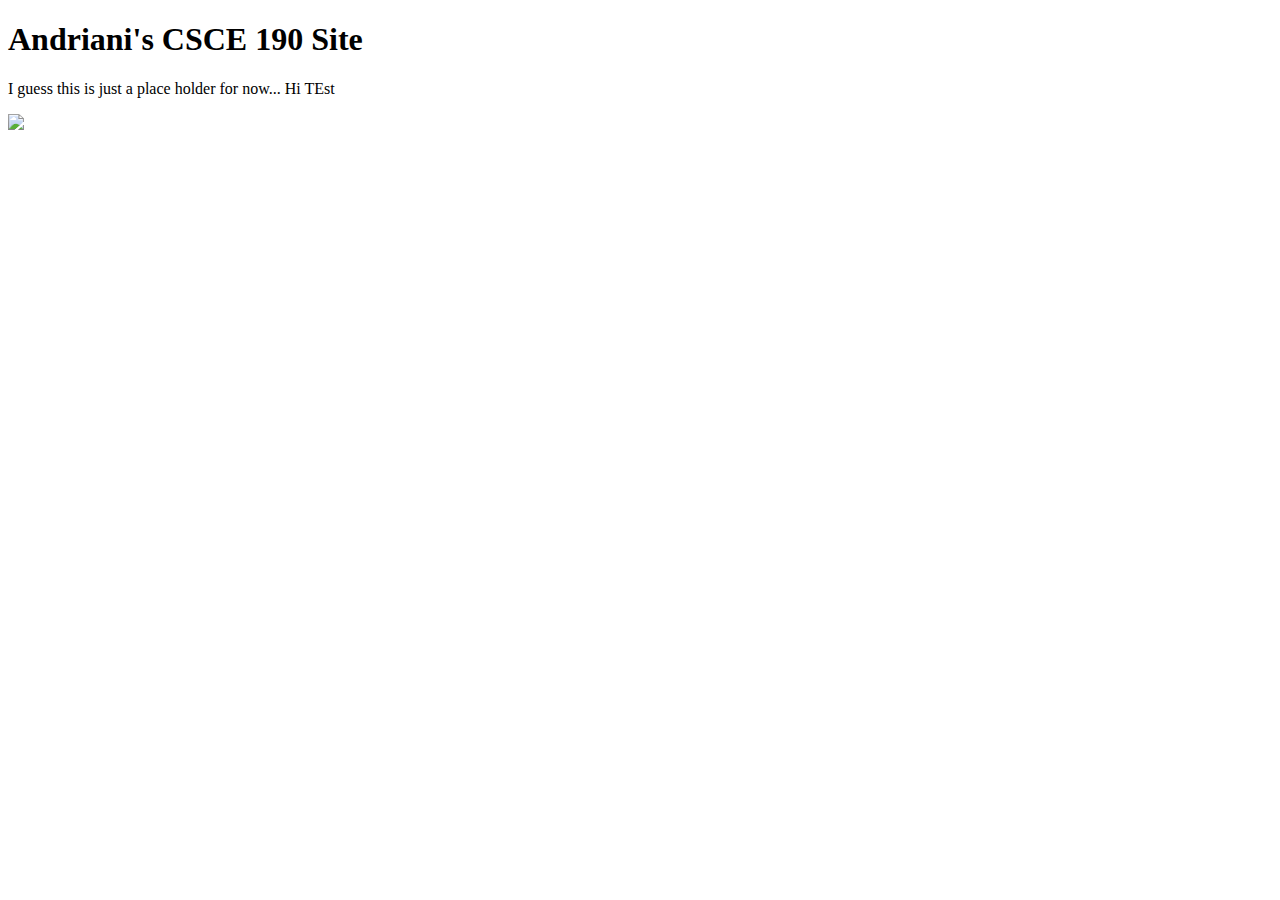
==== index.html @ b97e7e90 "index:" ====
<!DOCTYPE html>
<html>

    <head>
        <title> CSCE 190: Andriani Perez</title>
    </head>
    <body>
        <h1> Andriani's CSCE 190 Site </h1>

        <p>I guess this is just a place holder for now... Hi TEst</p>
        <section class="assignment">
            <img src="img\ProblemStatement.png">
        </section>
    </body>
</html>
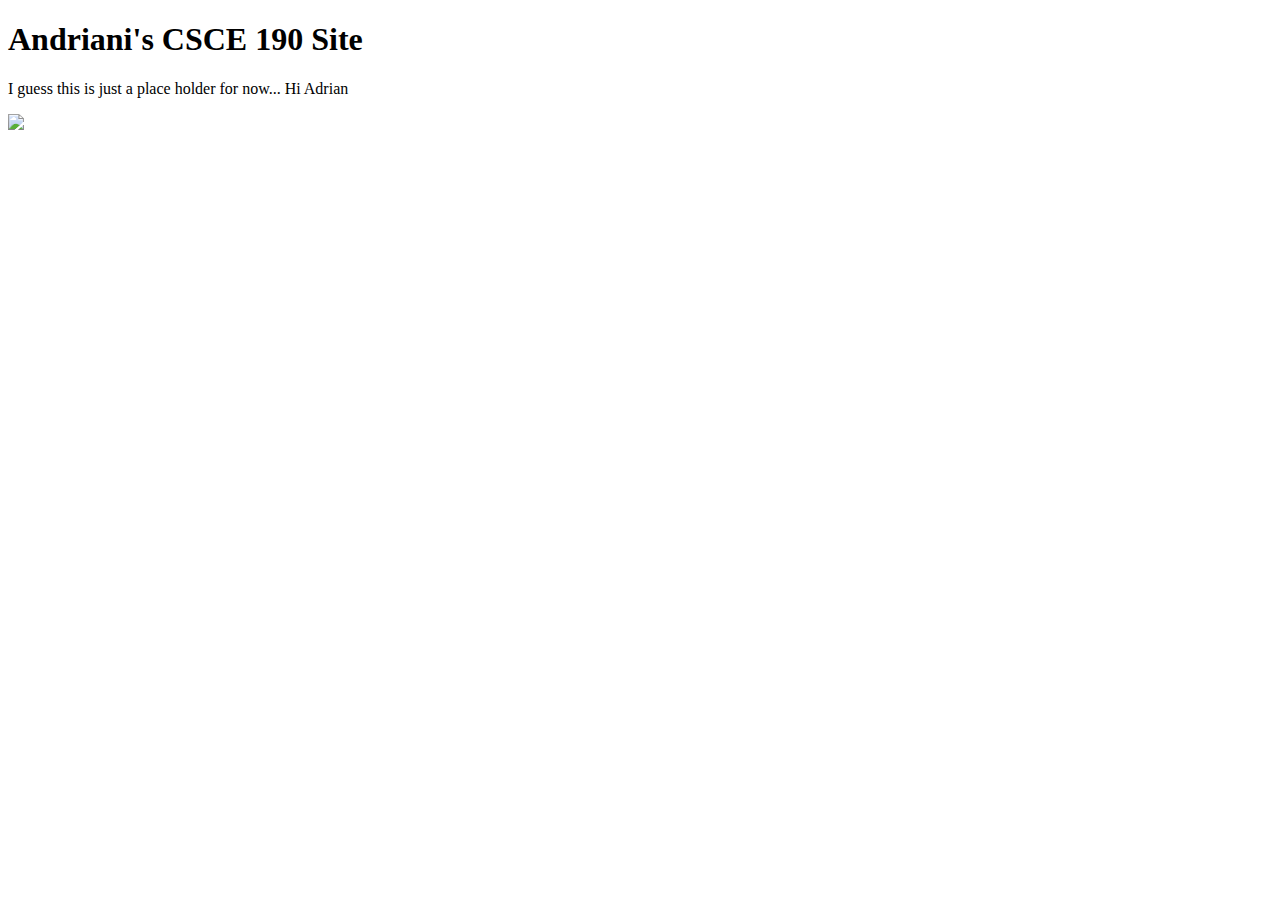
==== commit f36f5fa5: "git commit -m "testing visual studio code commit"" ====
--- a/index.html
+++ b/index.html
@@ -7,7 +7,7 @@
     <body>
         <h1> Andriani's CSCE 190 Site </h1>
 
-        <p>I guess this is just a place holder for now... Hi TEst</p>
+        <p>I guess this is just a place holder for now... Hi Adrian</p>
         <section class="assignment">
             <img src="img\ProblemStatement.png">
         </section>
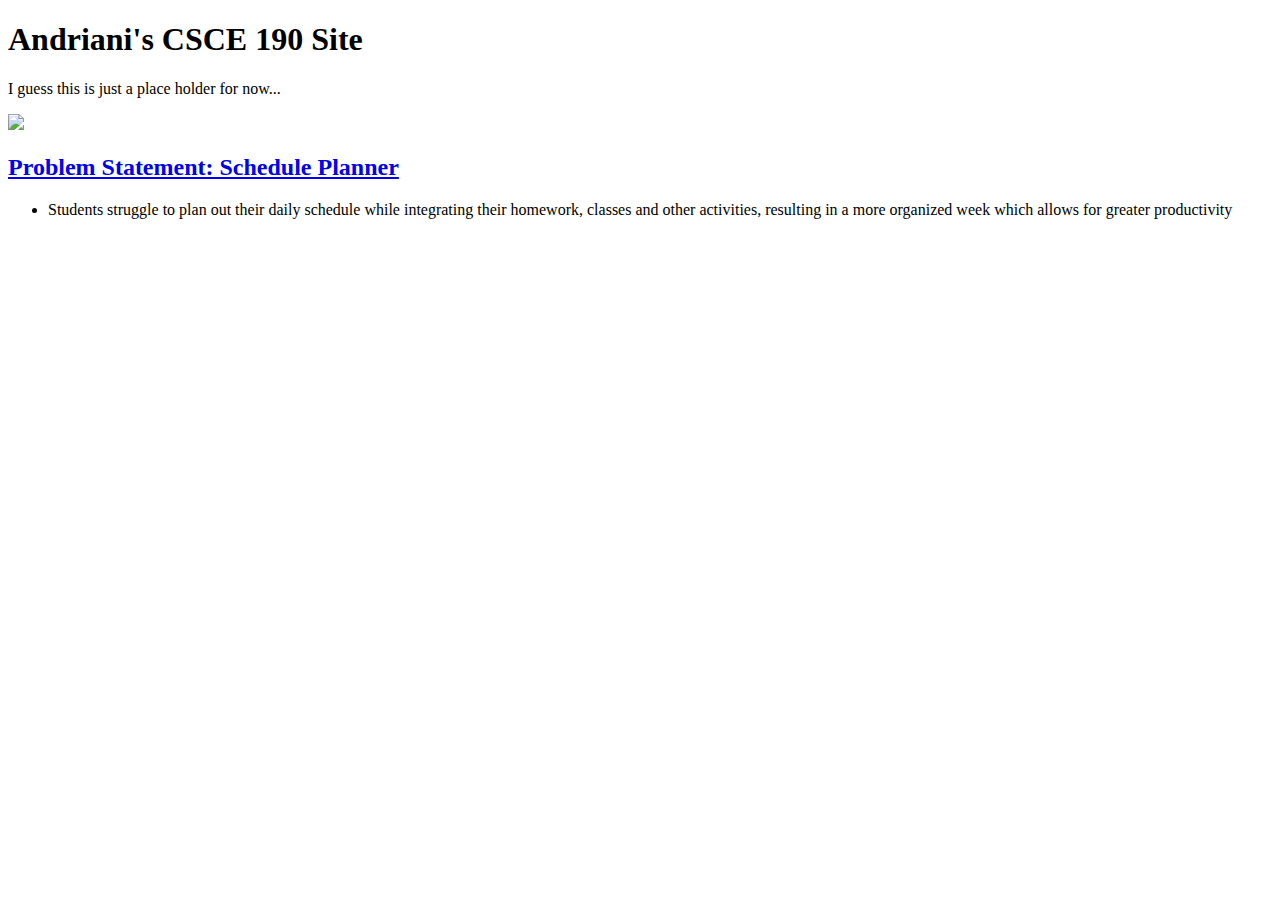
==== commit 54a2d54d: "Add links to PDF File ProblemStatement" ====
--- a/index.html
+++ b/index.html
@@ -7,9 +7,13 @@
     <body>
         <h1> Andriani's CSCE 190 Site </h1>
 
-        <p>I guess this is just a place holder for now... Hi Adrian</p>
+        <p>I guess this is just a place holder for now...</p>
         <section class="assignment">
-            <img src="img\ProblemStatement.png">
+            <a href="pdf/ProblemStatement.pdf"> <img src="img\ProblemStatement.png"> </a>
+           <a href="pdf/ProblemStatement.pdf"> <h2>Problem Statement: Schedule Planner</h2> </a>
+            <ul>
+                <li>Students struggle to plan out their daily schedule while integrating their homework, classes and other activities, resulting in a more organized week which allows for greater productivity</li>
+            </ul>
         </section>
     </body>
-</html> +</html>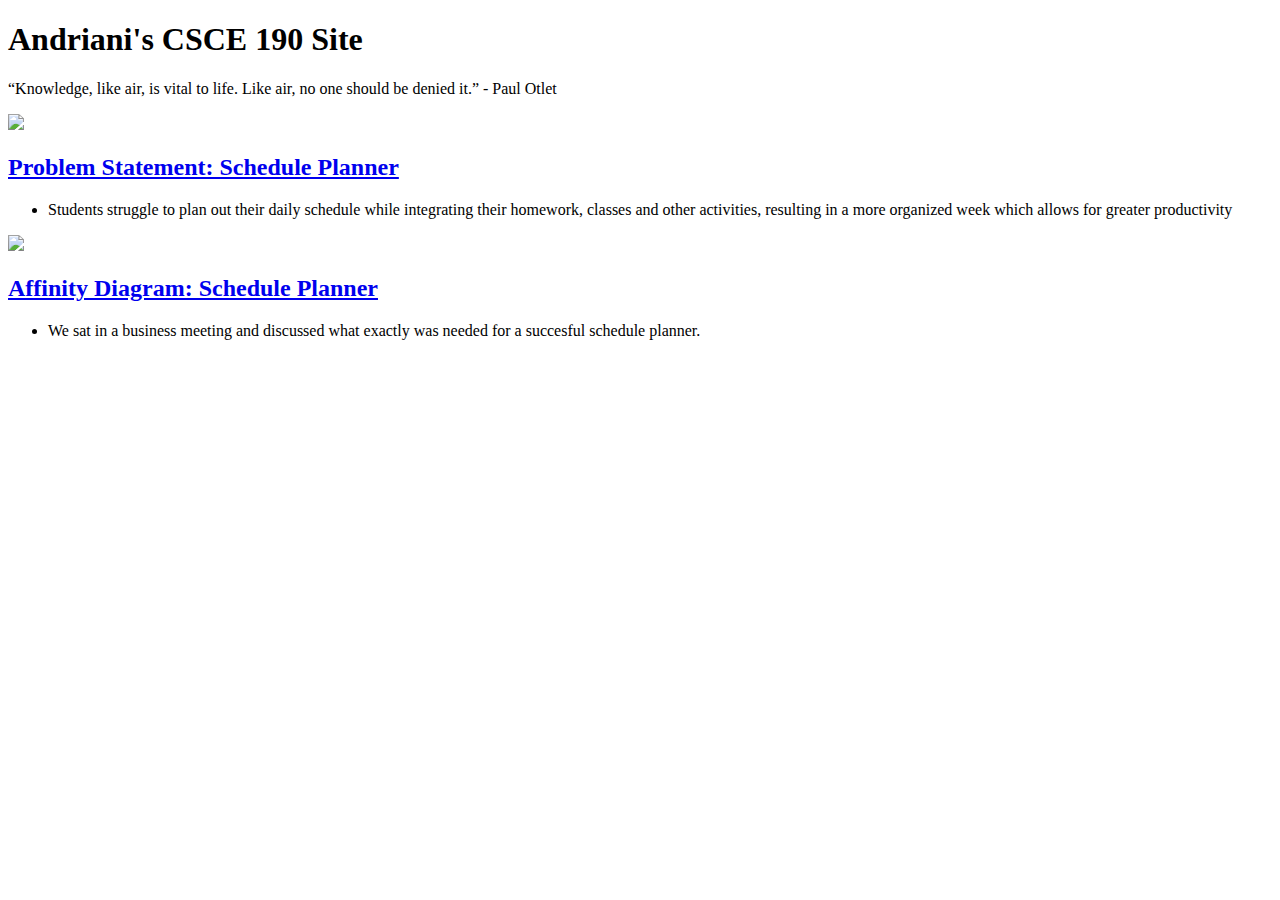
==== commit f29de1fb: "add author to quote" ====
--- a/index.html
+++ b/index.html
@@ -3,11 +3,13 @@
 
     <head>
         <title> CSCE 190: Andriani Perez</title>
+        <link rel="stylesheet" href="styles.css">
     </head>
     <body>
         <h1> Andriani's CSCE 190 Site </h1>
 
-        <p>I guess this is just a place holder for now...</p>
+        <p>“Knowledge, like air, is vital to life. Like air, no one should be denied it.” - Paul Otlet</p>
+<!-- Problem Statement-->        
         <section class="assignment">
             <a href="pdf/ProblemStatement.pdf"> <img src="img\ProblemStatement.png"> </a>
            <a href="pdf/ProblemStatement.pdf"> <h2>Problem Statement: Schedule Planner</h2> </a>
@@ -15,5 +17,14 @@
                 <li>Students struggle to plan out their daily schedule while integrating their homework, classes and other activities, resulting in a more organized week which allows for greater productivity</li>
             </ul>
         </section>
+<!-- Affinity Diagram-->
+        <section class="assignment">
+            <a href="pdf/diagram.pdf"> <img src="img/diagram.png"> </a>
+
+            <a href="pdf/diagram.pdf"> <h2> Affinity Diagram: Schedule Planner</h2> </a>
+                <ul>
+                    <li>We sat in a business meeting and discussed what exactly was needed for a succesful schedule planner. </li>
+                </ul>
+        </section>
     </body>
 </html>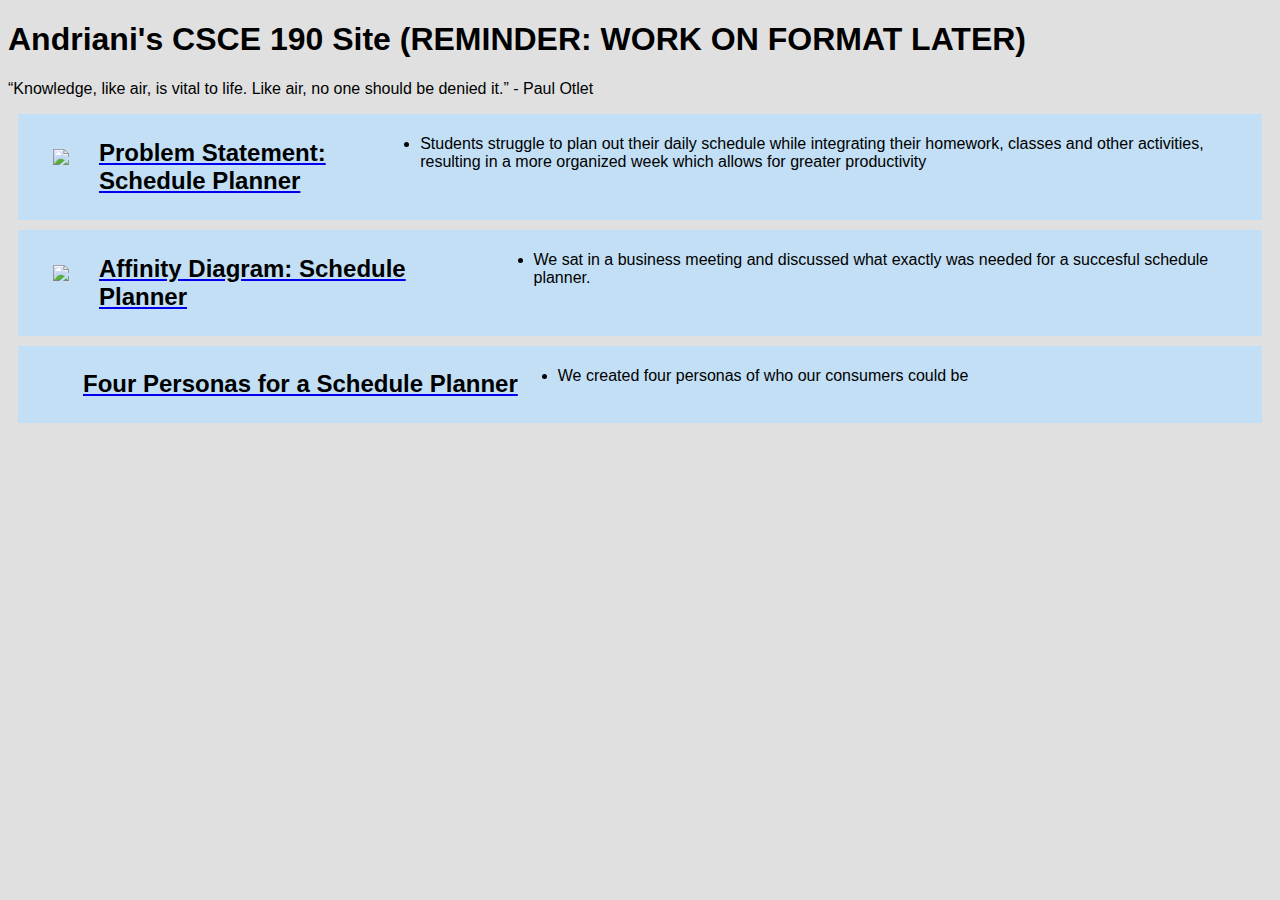
==== commit d2ce9635: "." ====
--- a/index.html
+++ b/index.html
@@ -6,12 +6,14 @@
         <link rel="stylesheet" href="styles.css">
     </head>
     <body>
-        <h1> Andriani's CSCE 190 Site </h1>
+        <h1> Andriani's CSCE 190 Site (REMINDER: WORK ON FORMAT LATER)</h1>
 
-        <p>“Knowledge, like air, is vital to life. Like air, no one should be denied it.” - Paul Otlet</p>
+        <p>“Knowledge, like air, is vital to life. Like air, no one should be denied it.” - Paul Otlet
+
+        </p>
 <!-- Problem Statement-->        
         <section class="assignment">
-            <a href="pdf/ProblemStatement.pdf"> <img src="img\ProblemStatement.png"> </a>
+            <a href="pdf/ProblemStatement.pdf"> <img src="img/problemstatementGrey.png"> </a>
            <a href="pdf/ProblemStatement.pdf"> <h2>Problem Statement: Schedule Planner</h2> </a>
             <ul>
                 <li>Students struggle to plan out their daily schedule while integrating their homework, classes and other activities, resulting in a more organized week which allows for greater productivity</li>
@@ -26,5 +28,17 @@
                     <li>We sat in a business meeting and discussed what exactly was needed for a succesful schedule planner. </li>
                 </ul>
         </section>
+
+<!-- Persona Assignment -->
+        <section class="assignment">
+            <a href="pdf/Noah_Johnsons_persona___PersonaGenerator-merged.pdf"><img src="img/Merged Personas.png" alt=""></a>
+
+            <a href="pdf/Noah_Johnsons_persona___PersonaGenerator-merged.pdf"><h2>Four Personas for a Schedule Planner</h2></a>
+            <ul>
+                <li>
+                    We created four personas of who our consumers could be
+                </li>
+            </ul>
+    </section>
     </body>
 </html>--- a/styles.css
+++ b/styles.css
@@ -0,0 +1,22 @@
+body {
+    background:rgb(224, 224, 224);
+    font-family: Arial, Helvetica, sans-serif;
+
+}
+
+.assignment {
+    background-color: rgb(194, 223, 245);
+    display:flex;
+    padding:5px;
+    margin: 10px;
+
+}
+
+.assignment img{
+    width: 750px;
+    padding: 30px;
+}
+
+h2 { 
+    color: black;
+}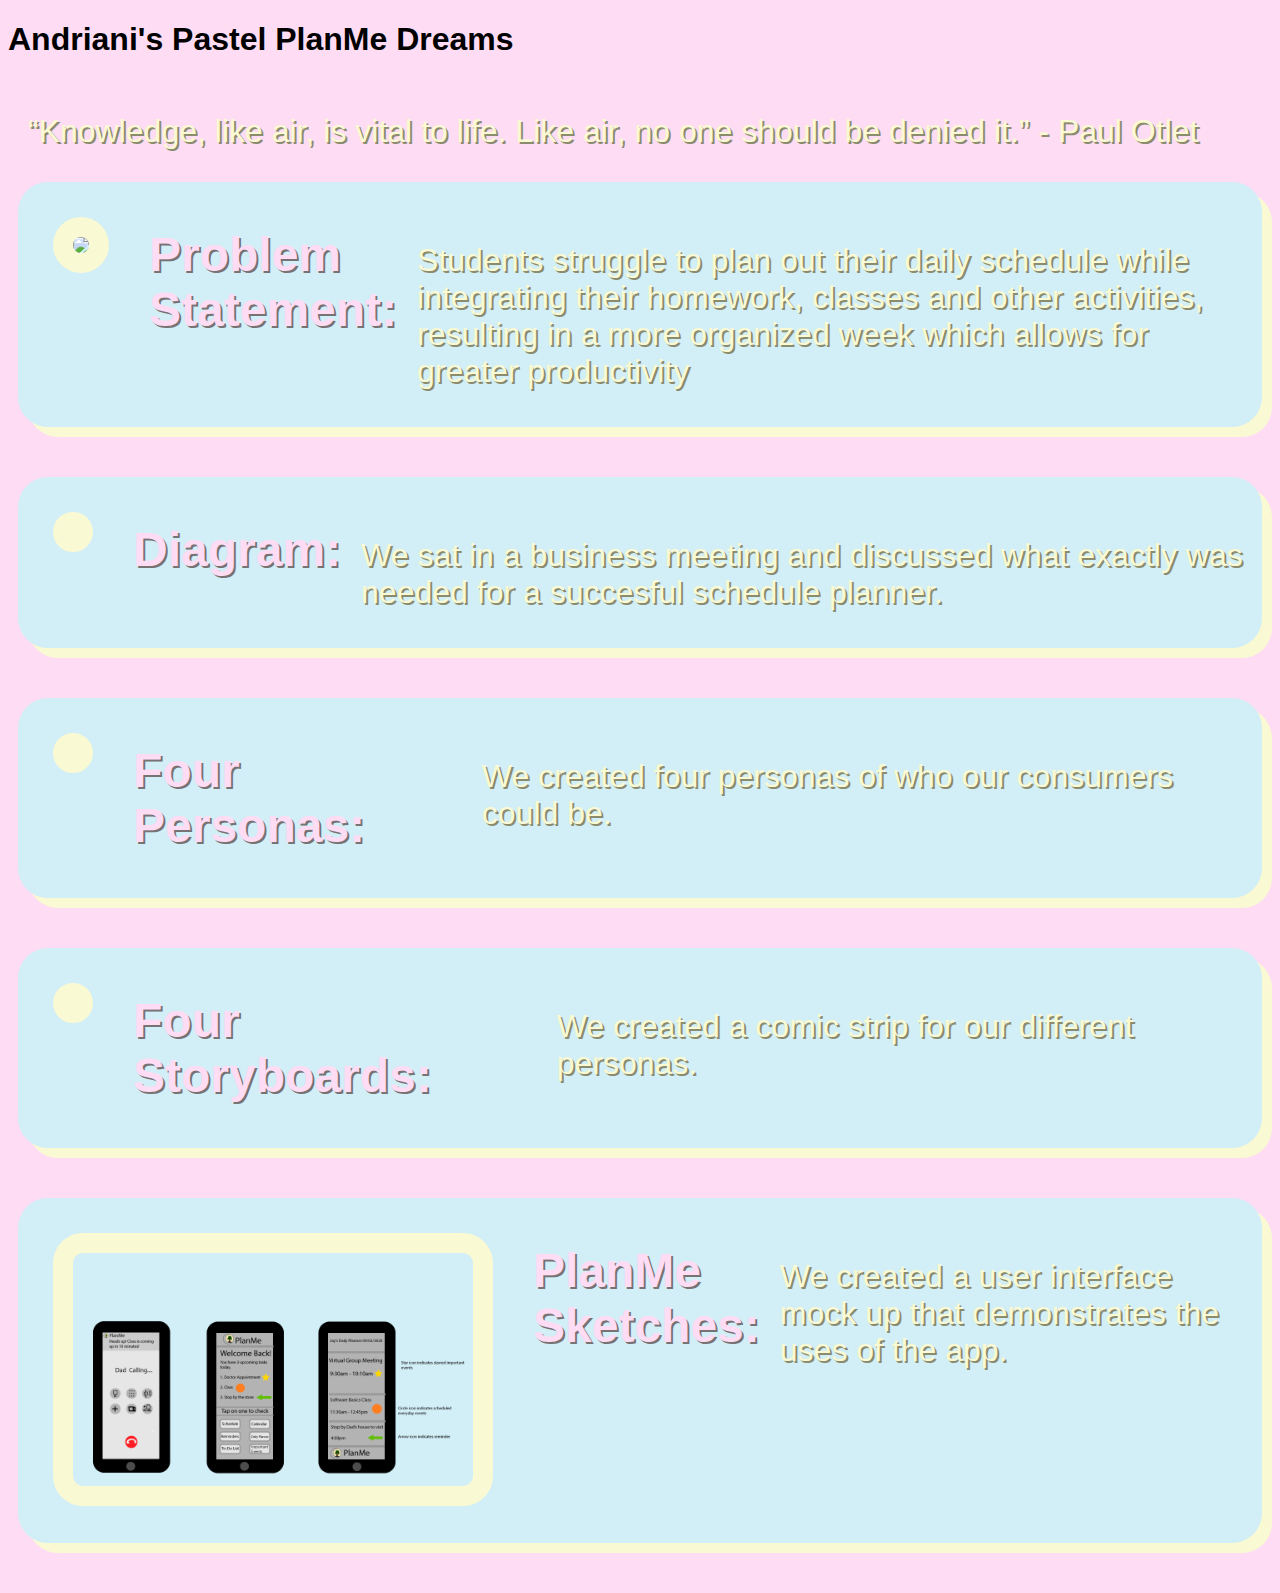
==== commit 5a07d275: "Sketches" ====
--- a/index.html
+++ b/index.html
@@ -6,7 +6,7 @@
         <link rel="stylesheet" href="styles.css">
     </head>
     <body>
-        <h1> Andriani's CSCE 190 Site (REMINDER: WORK ON FORMAT LATER)</h1>
+        <h1>Andriani's Pastel PlanMe Dreams</h1>
 
         <p>“Knowledge, like air, is vital to life. Like air, no one should be denied it.” - Paul Otlet
 
@@ -14,31 +14,50 @@
 <!-- Problem Statement-->        
         <section class="assignment">
             <a href="pdf/ProblemStatement.pdf"> <img src="img/problemstatementGrey.png"> </a>
-           <a href="pdf/ProblemStatement.pdf"> <h2>Problem Statement: Schedule Planner</h2> </a>
-            <ul>
-                <li>Students struggle to plan out their daily schedule while integrating their homework, classes and other activities, resulting in a more organized week which allows for greater productivity</li>
-            </ul>
+           <a href="pdf/ProblemStatement.pdf"> <h2>Problem Statement:</h2> </a>
+
+                <p>Students struggle to plan out their daily schedule while integrating their homework, classes and other activities, resulting in a more organized week which allows for greater productivity</p>
+
         </section>
 <!-- Affinity Diagram-->
         <section class="assignment">
-            <a href="pdf/diagram.pdf"> <img src="img/diagram.png"> </a>
+            <a href="pdf/diagram.pdf"><img src="img/diagram.png" alt=""></a>
 
-            <a href="pdf/diagram.pdf"> <h2> Affinity Diagram: Schedule Planner</h2> </a>
-                <ul>
-                    <li>We sat in a business meeting and discussed what exactly was needed for a succesful schedule planner. </li>
-                </ul>
-        </section>
+            <a href="pdf/diagram.pdf"><h2>Diagram:</h2></a>
+                <p>
+                    We sat in a business meeting and discussed what exactly was needed for a succesful schedule planner.
+                </p>
+    </section>
 
 <!-- Persona Assignment -->
         <section class="assignment">
             <a href="pdf/Noah_Johnsons_persona___PersonaGenerator-merged.pdf"><img src="img/Merged Personas.png" alt=""></a>
 
-            <a href="pdf/Noah_Johnsons_persona___PersonaGenerator-merged.pdf"><h2>Four Personas for a Schedule Planner</h2></a>
-            <ul>
-                <li>
-                    We created four personas of who our consumers could be
-                </li>
-            </ul>
+            <a href="pdf/Noah_Johnsons_persona___PersonaGenerator-merged.pdf"><h2>Four Personas:</h2></a>
+                <p>
+                    We created four personas of who our consumers could be.
+                </p>
+        </section>
+
+    <!-- Persona Assignment -->
+        <section class="assignment">
+            <a href="pdf/combinepdf.pdf"><img src="img/combinedpdf.png" alt=""></a>
+
+            <a href="pdf/combinepdf.pdf"><h2>Four Storyboards:</h2></a>
+
+                   <p> We created a comic strip for our different personas.</p>
+
+        </section>
+
+<!-- Sketches Assignment -->
+    <section class="assignment">
+        <a href="pdf/PlanMe_Sketches.pdf"><img src="img/FinalApp.jpg" alt=""></a>
+
+        <a href="pdf/PlanMe_Sketches.pdf"><h2>PlanMe Sketches:</h2></a>
+
+               <p> We created a user interface mock up that demonstrates the uses of the app.</p>
+
     </section>
+
     </body>
-</html>+</html>
--- a/styles.css
+++ b/styles.css
@@ -1,22 +1,49 @@
 body {
-    background:rgb(224, 224, 224);
+    background:#FEDCF4;
     font-family: Arial, Helvetica, sans-serif;
 
 }
 
 .assignment {
-    background-color: rgb(194, 223, 245);
+    background-color: #d2eef7;
     display:flex;
     padding:5px;
     margin: 10px;
+    border-radius: 30px;
+    margin-bottom: 50px;
+    box-shadow: 10px 10px #F9F9D3;
 
 }
 
 .assignment img{
-    width: 750px;
-    padding: 30px;
+
+    width: 400px;
+    margin: 30px;
+    margin-right: 40px;
+    border: 20px solid #F9F9D3;
+    border-radius: 30px;
 }
 
 h2 { 
-    color: black;
+    color: #FEDCF4;
+    text-shadow: 2px 2px #777273;
+    font-size: 48px;
+}
+
+p{
+    margin-top: 55px;
+    margin-left: 20px;
+    color: #F9F9D3;
+    font-size: xx-large;
+    text-shadow: 2px 2px #8b8b6d;
+
+}
+
+a{
+    text-decoration: #f9f9d3;
+    font-size: 8px;
+}
+
+.assignment a:hover{
+    color: #ff002b;
 }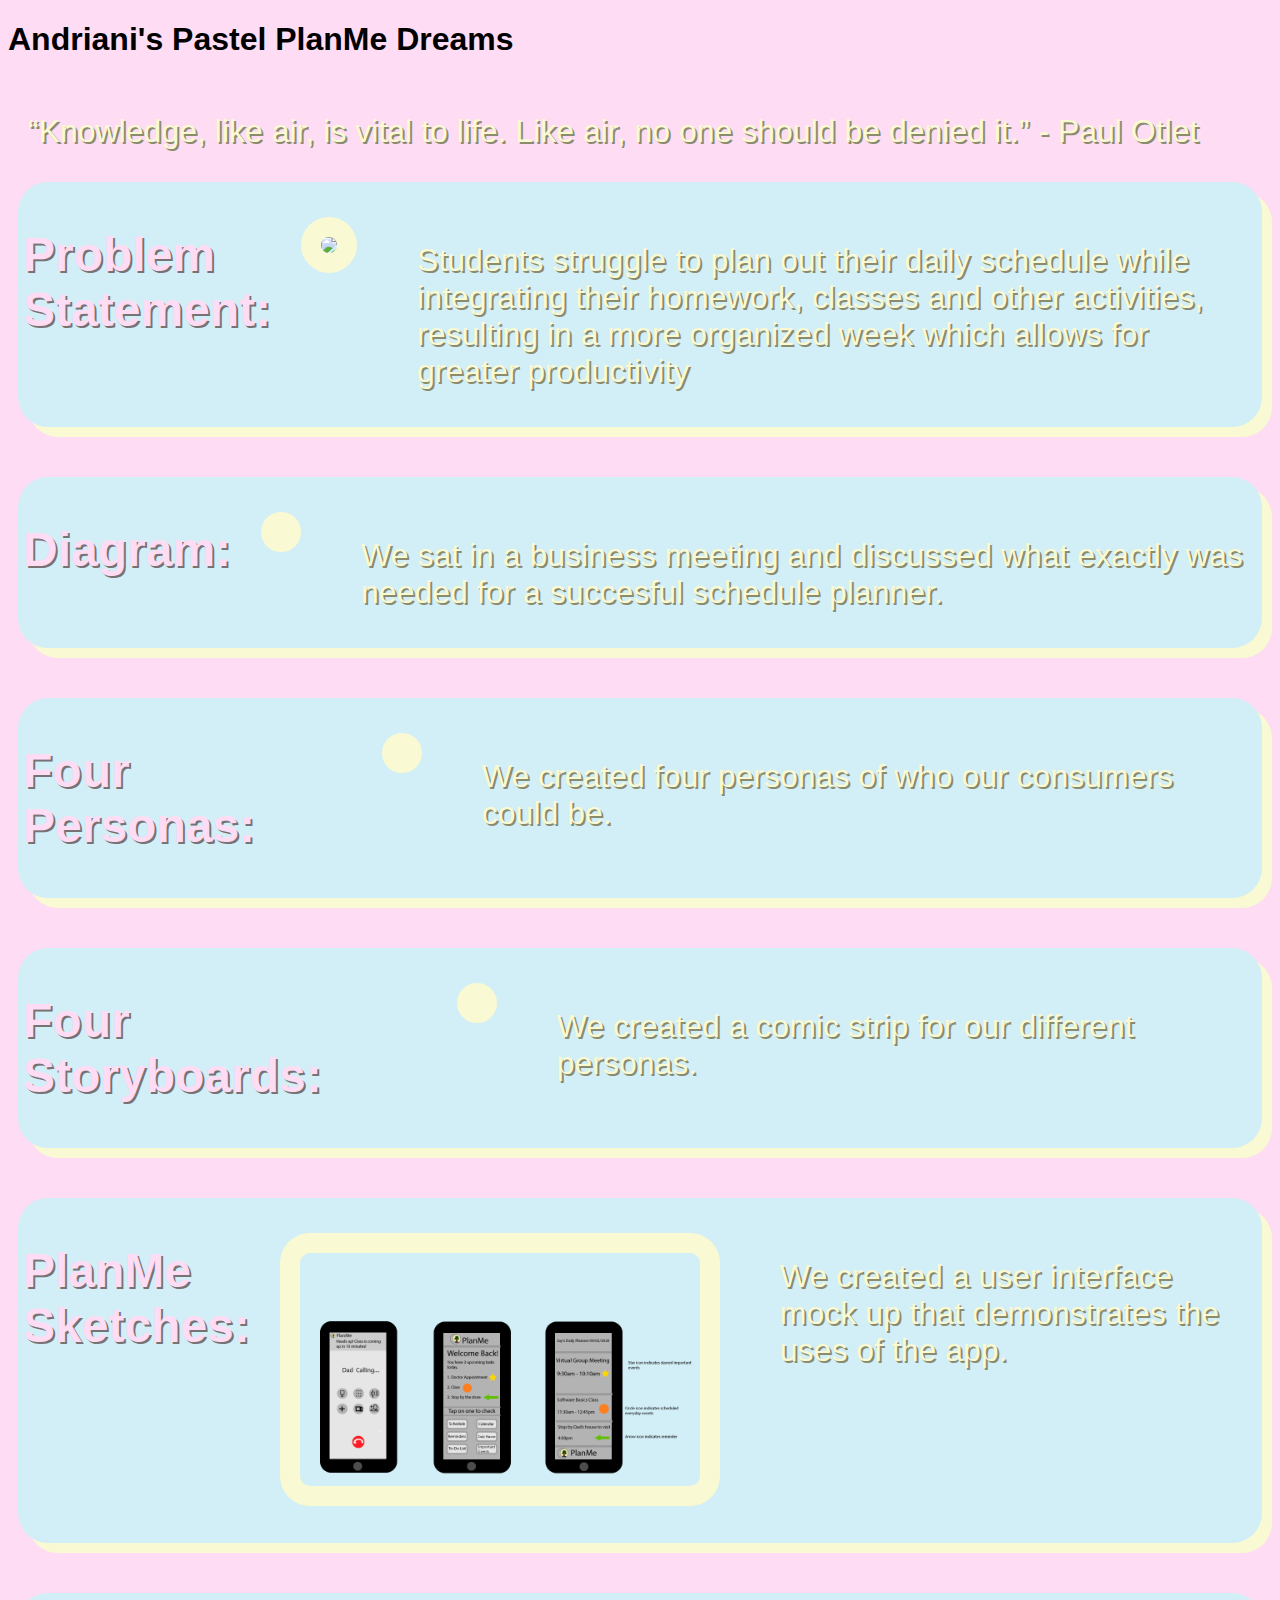
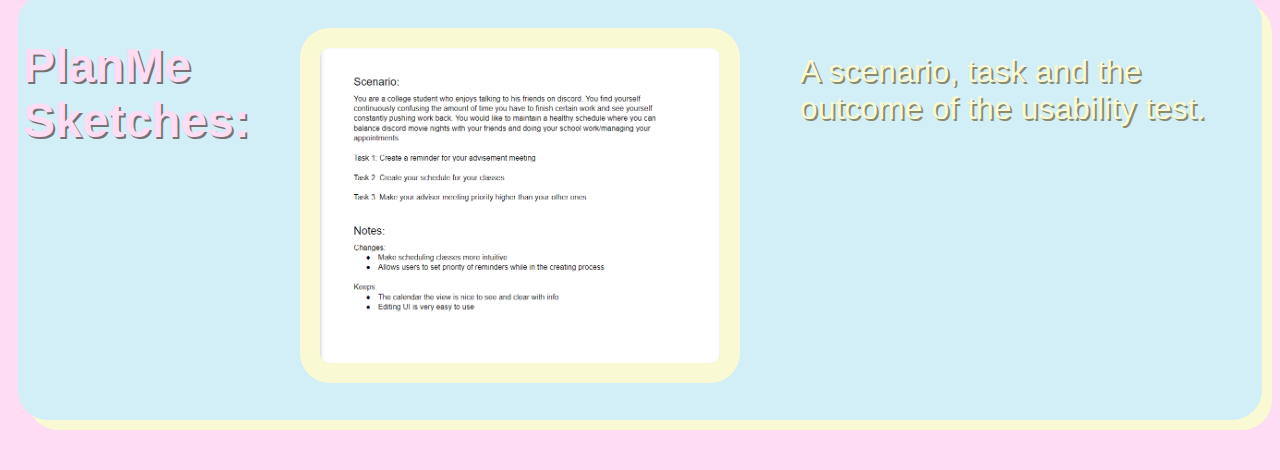
==== commit 4452b51c: "usability test" ====
--- a/index.html
+++ b/index.html
@@ -8,56 +8,71 @@
     <body>
         <h1>Andriani's Pastel PlanMe Dreams</h1>
 
-        <p>“Knowledge, like air, is vital to life. Like air, no one should be denied it.” - Paul Otlet
-
+        <p>
+        “Knowledge, like air, is vital to life. Like air, no one should be denied it.” - Paul Otlet
         </p>
 <!-- Problem Statement-->        
         <section class="assignment">
+            <a href="pdf/ProblemStatement.pdf"> <h2>Problem Statement:</h2> </a>
             <a href="pdf/ProblemStatement.pdf"> <img src="img/problemstatementGrey.png"> </a>
-           <a href="pdf/ProblemStatement.pdf"> <h2>Problem Statement:</h2> </a>
+           
 
-                <p>Students struggle to plan out their daily schedule while integrating their homework, classes and other activities, resulting in a more organized week which allows for greater productivity</p>
+            <p>
+            Students struggle to plan out their daily schedule while integrating their homework, classes and other activities, resulting in a more organized week which allows for greater productivity
+            </p>
 
         </section>
 <!-- Affinity Diagram-->
         <section class="assignment">
+            <a href="pdf/diagram.pdf"><h2>Diagram:</h2></a>
             <a href="pdf/diagram.pdf"><img src="img/diagram.png" alt=""></a>
 
-            <a href="pdf/diagram.pdf"><h2>Diagram:</h2></a>
-                <p>
-                    We sat in a business meeting and discussed what exactly was needed for a succesful schedule planner.
-                </p>
+            <p>
+            We sat in a business meeting and discussed what exactly was needed for a succesful schedule planner.
+            </p>
     </section>
 
 <!-- Persona Assignment -->
         <section class="assignment">
+            <a href="pdf/Noah_Johnsons_persona___PersonaGenerator-merged.pdf"><h2>Four Personas:</h2></a>
             <a href="pdf/Noah_Johnsons_persona___PersonaGenerator-merged.pdf"><img src="img/Merged Personas.png" alt=""></a>
 
-            <a href="pdf/Noah_Johnsons_persona___PersonaGenerator-merged.pdf"><h2>Four Personas:</h2></a>
-                <p>
-                    We created four personas of who our consumers could be.
-                </p>
+            <p>
+            We created four personas of who our consumers could be.
+            </p>
         </section>
 
     <!-- Persona Assignment -->
         <section class="assignment">
+            <a href="pdf/combinepdf.pdf"><h2>Four Storyboards:</h2></a>
             <a href="pdf/combinepdf.pdf"><img src="img/combinedpdf.png" alt=""></a>
-
-            <a href="pdf/combinepdf.pdf"><h2>Four Storyboards:</h2></a>
-
-                   <p> We created a comic strip for our different personas.</p>
+                <p>
+                We created a comic strip for our different personas.
+                </p>
 
         </section>
 
 <!-- Sketches Assignment -->
     <section class="assignment">
+        <a href="pdf/PlanMe_Sketches.pdf"><h2>PlanMe Sketches:</h2></a>
         <a href="pdf/PlanMe_Sketches.pdf"><img src="img/FinalApp.jpg" alt=""></a>
 
-        <a href="pdf/PlanMe_Sketches.pdf"><h2>PlanMe Sketches:</h2></a>
-
-               <p> We created a user interface mock up that demonstrates the uses of the app.</p>
+        <p>
+        We created a user interface mock up that demonstrates the uses of the app.
+        </p>
 
     </section>
 
+<!-- Usability Test -->
+<section class="assignment">
+    <a href="pdf/utilitytest.pdf"><h2>PlanMe Sketches:</h2></a>
+    <a href="pdf/utilitytest.pdf"><img src="img/utilitytest.png" alt=""></a>
+
+    <p>
+    A scenario, task and the outcome of the usability test.
+    </p>
+
+</section>
+
     </body>
 </html>
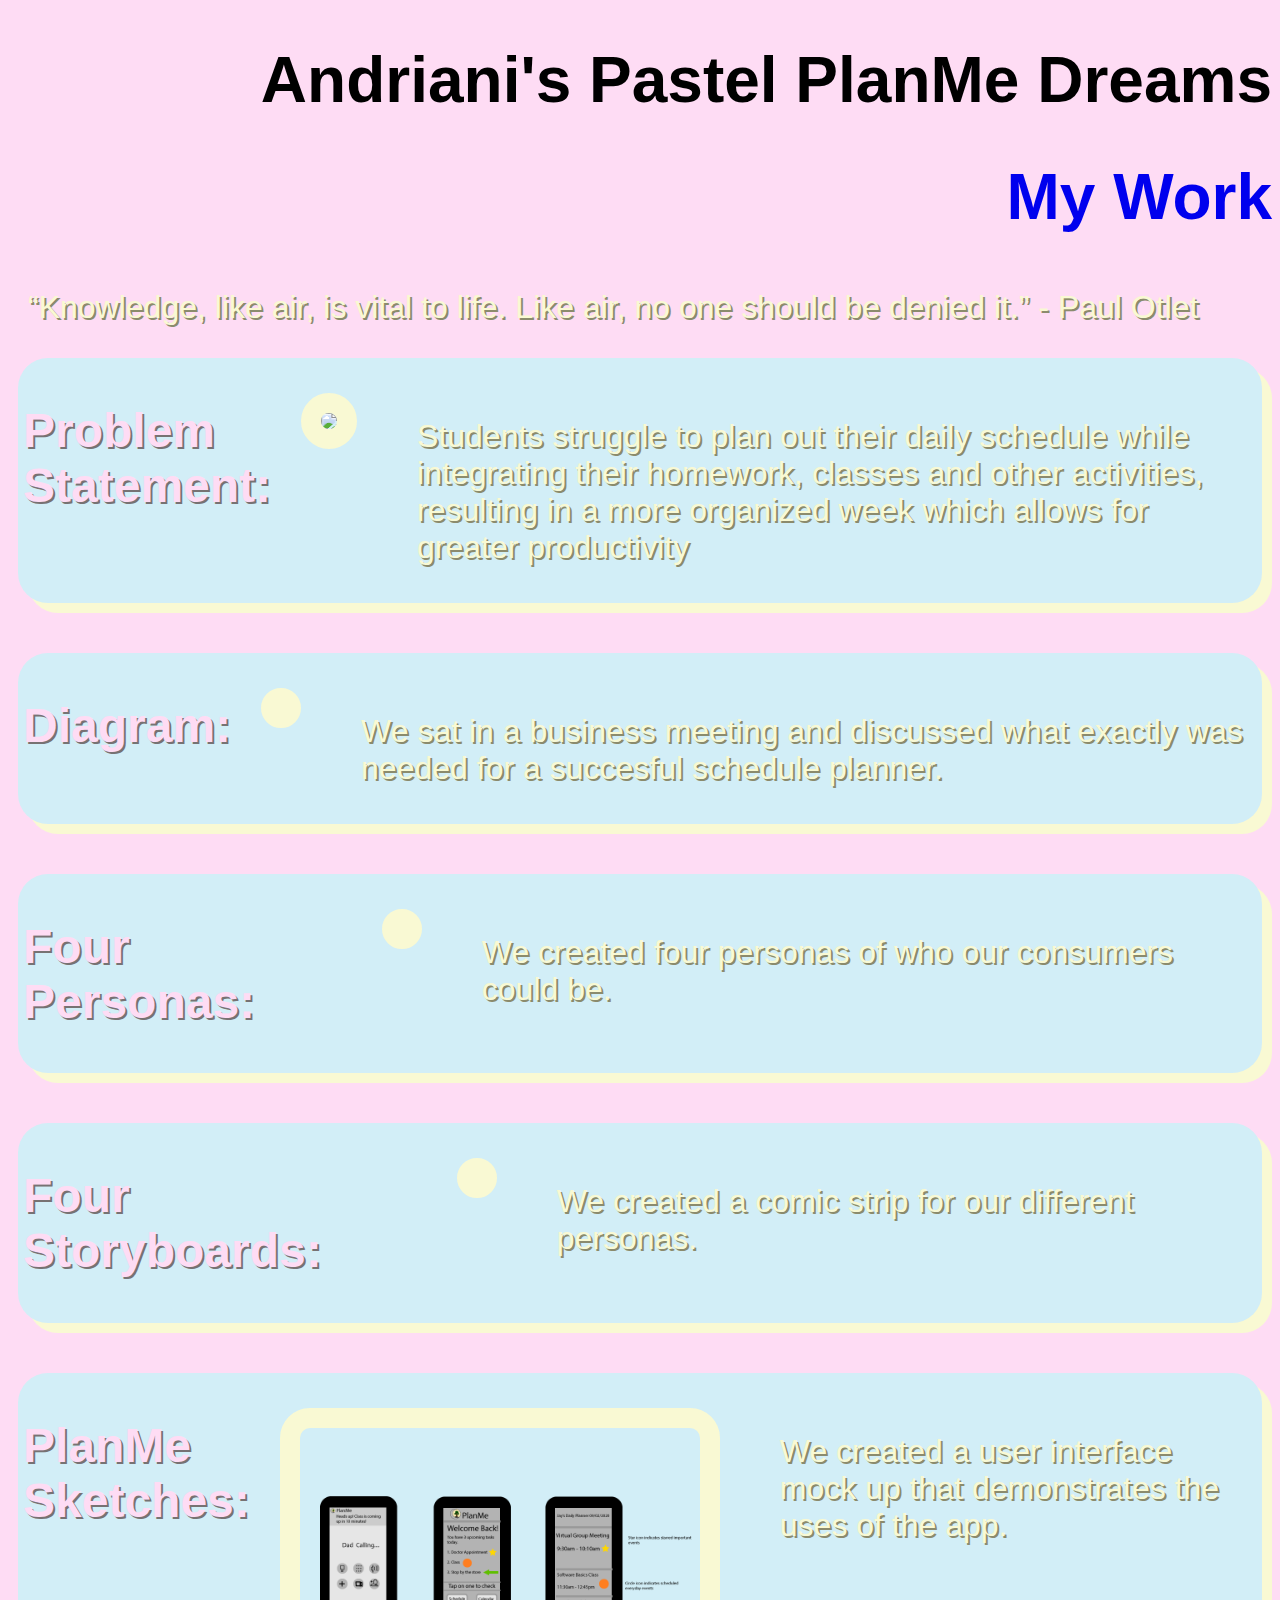
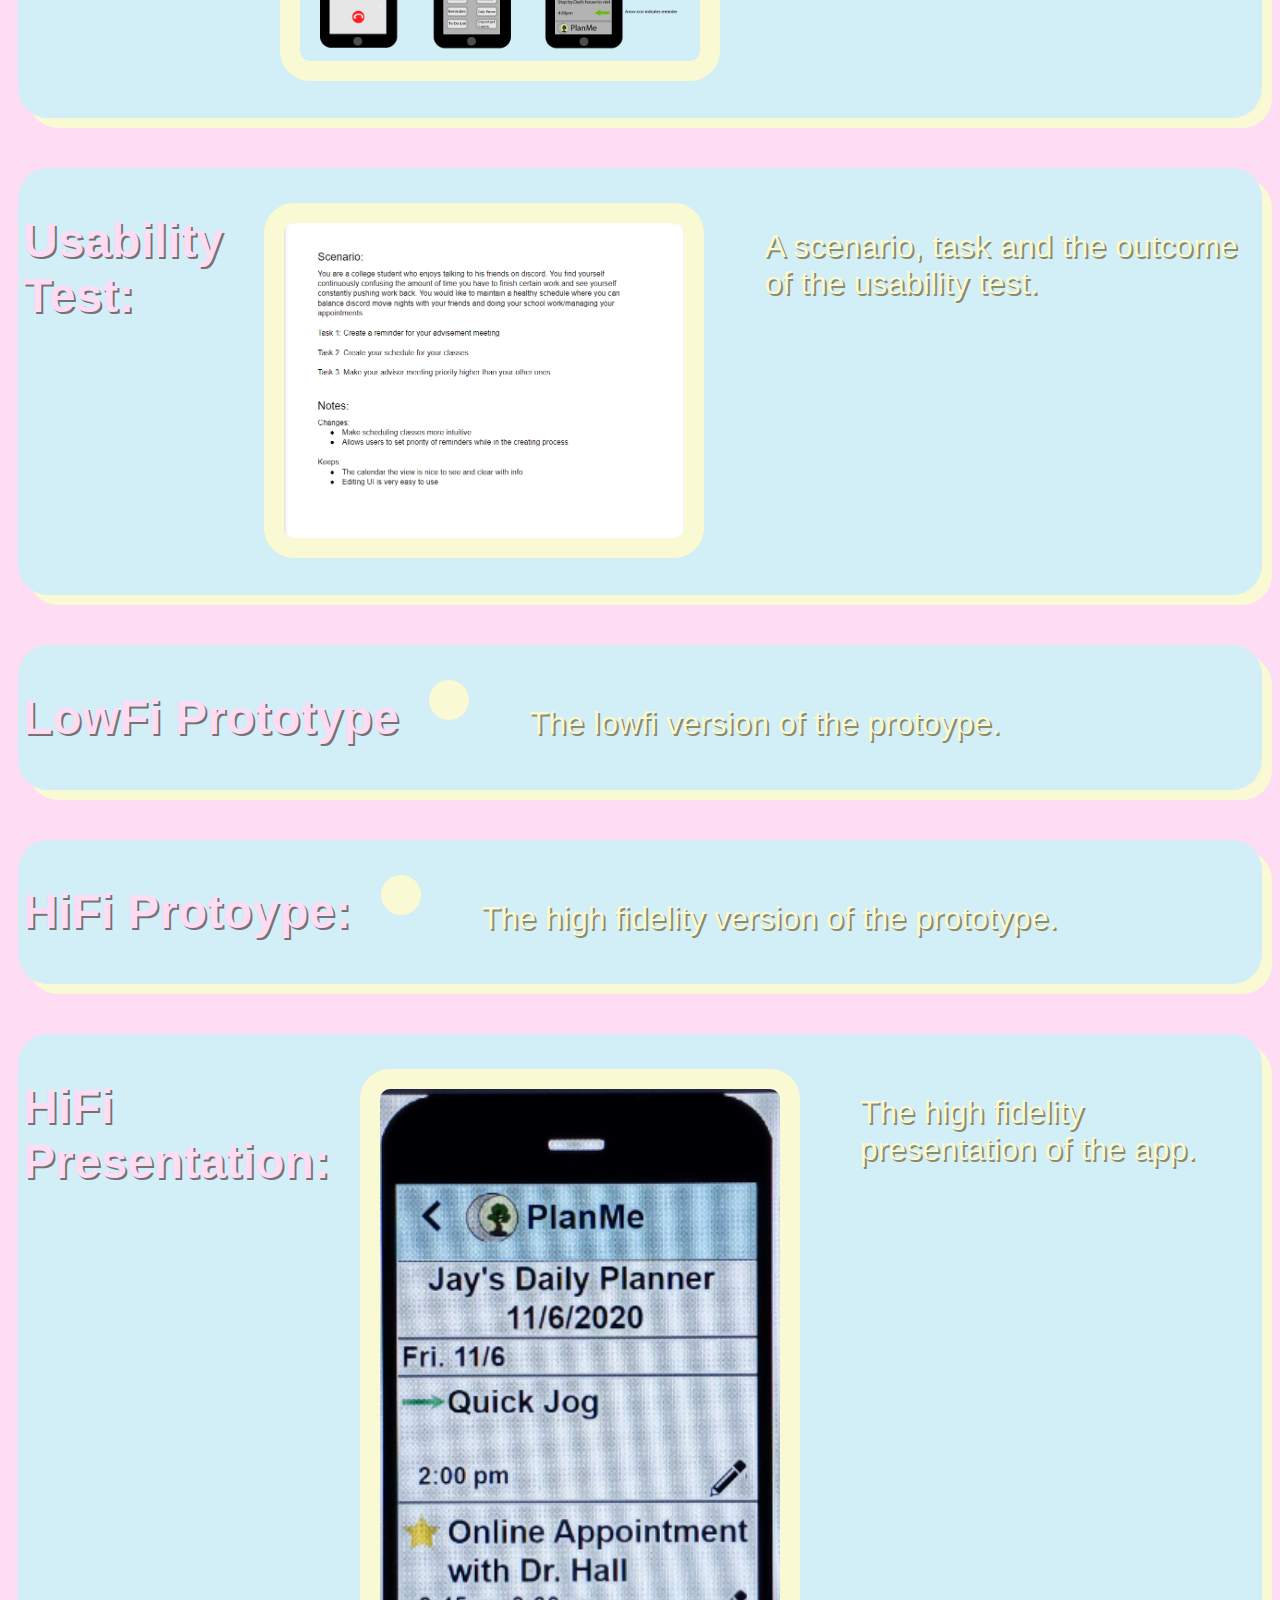
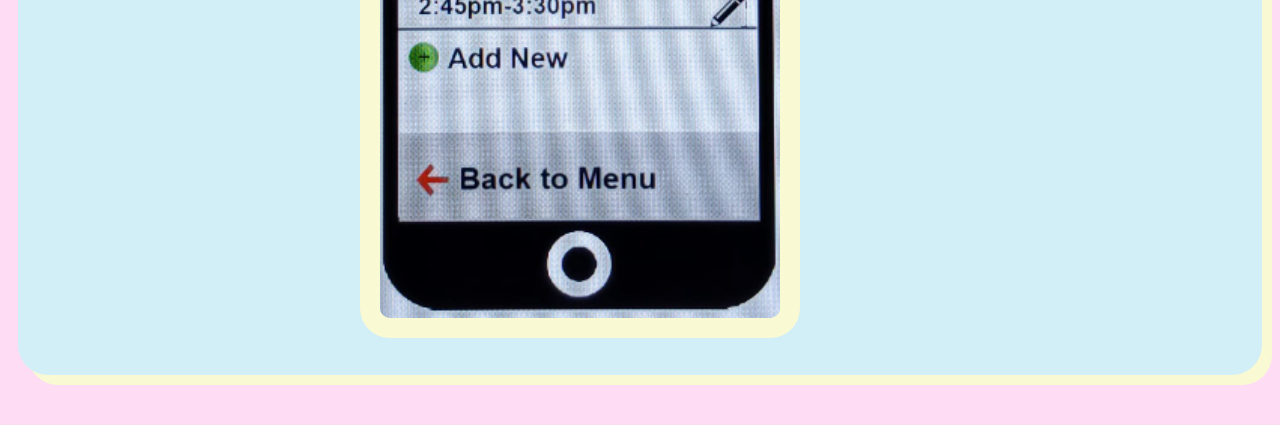
==== commit 9241fa7a: "final work for 190" ====
--- a/index.html
+++ b/index.html
@@ -6,7 +6,13 @@
         <link rel="stylesheet" href="styles.css">
     </head>
     <body>
+        <section class="directory">
         <h1>Andriani's Pastel PlanMe Dreams</h1>
+
+        <a href="ArtPage/work.html"> <h1>My Work</h1></a>
+    
+    </section>
+
 
         <p>
         “Knowledge, like air, is vital to life. Like air, no one should be denied it.” - Paul Otlet
@@ -65,7 +71,7 @@
 
 <!-- Usability Test -->
 <section class="assignment">
-    <a href="pdf/utilitytest.pdf"><h2>PlanMe Sketches:</h2></a>
+    <a href="pdf/utilitytest.pdf"><h2>Usability Test:</h2></a>
     <a href="pdf/utilitytest.pdf"><img src="img/utilitytest.png" alt=""></a>
 
     <p>
@@ -74,5 +80,38 @@
 
 </section>
 
+<!-- Low Fi Prototype -->
+<section class="assignment">
+    <a href="otherfiles/index.html"><h2>LowFi Prototype</h2></a>
+    <a href="otherfiles/index.html"><img src="img/photo.png" alt=""></a>
+
+    <p>
+    The lowfi version of the protoype.
+    </p>
+</section>
+
+<!-- HiFi Prototype -->
+
+<section class="assignment">
+    <a href="otherfiles/index.html"><h2>HiFi Protoype:</h2></a>
+    <a href="otherfiles/index.html"><img src="img/photo.png" alt=""></a>
+
+    <p>
+    The high fidelity version of the prototype.
+    </p>
+</section>
+
+<!-- HiFi Prototype -->
+
+<section class="assignment">
+    <a href="https://www.youtube.com/watch?v=o68eqxO9X-8"><h2>HiFi Presentation:</h2></a>
+    <a href="https://www.youtube.com/watch?v=o68eqxO9X-8"><img src="img/presen.png" alt=""></a>
+
+    <p>
+    The high fidelity presentation of the app.
+    </p>
+</section>
+
+
     </body>
 </html>
--- a/styles.css
+++ b/styles.css
@@ -1,6 +1,12 @@
 body {
     background:#FEDCF4;
     font-family: Arial, Helvetica, sans-serif;
+
+}
+
+.directory h1{
+    text-align: right;
+    font-size: 64px;
 
 }
 
